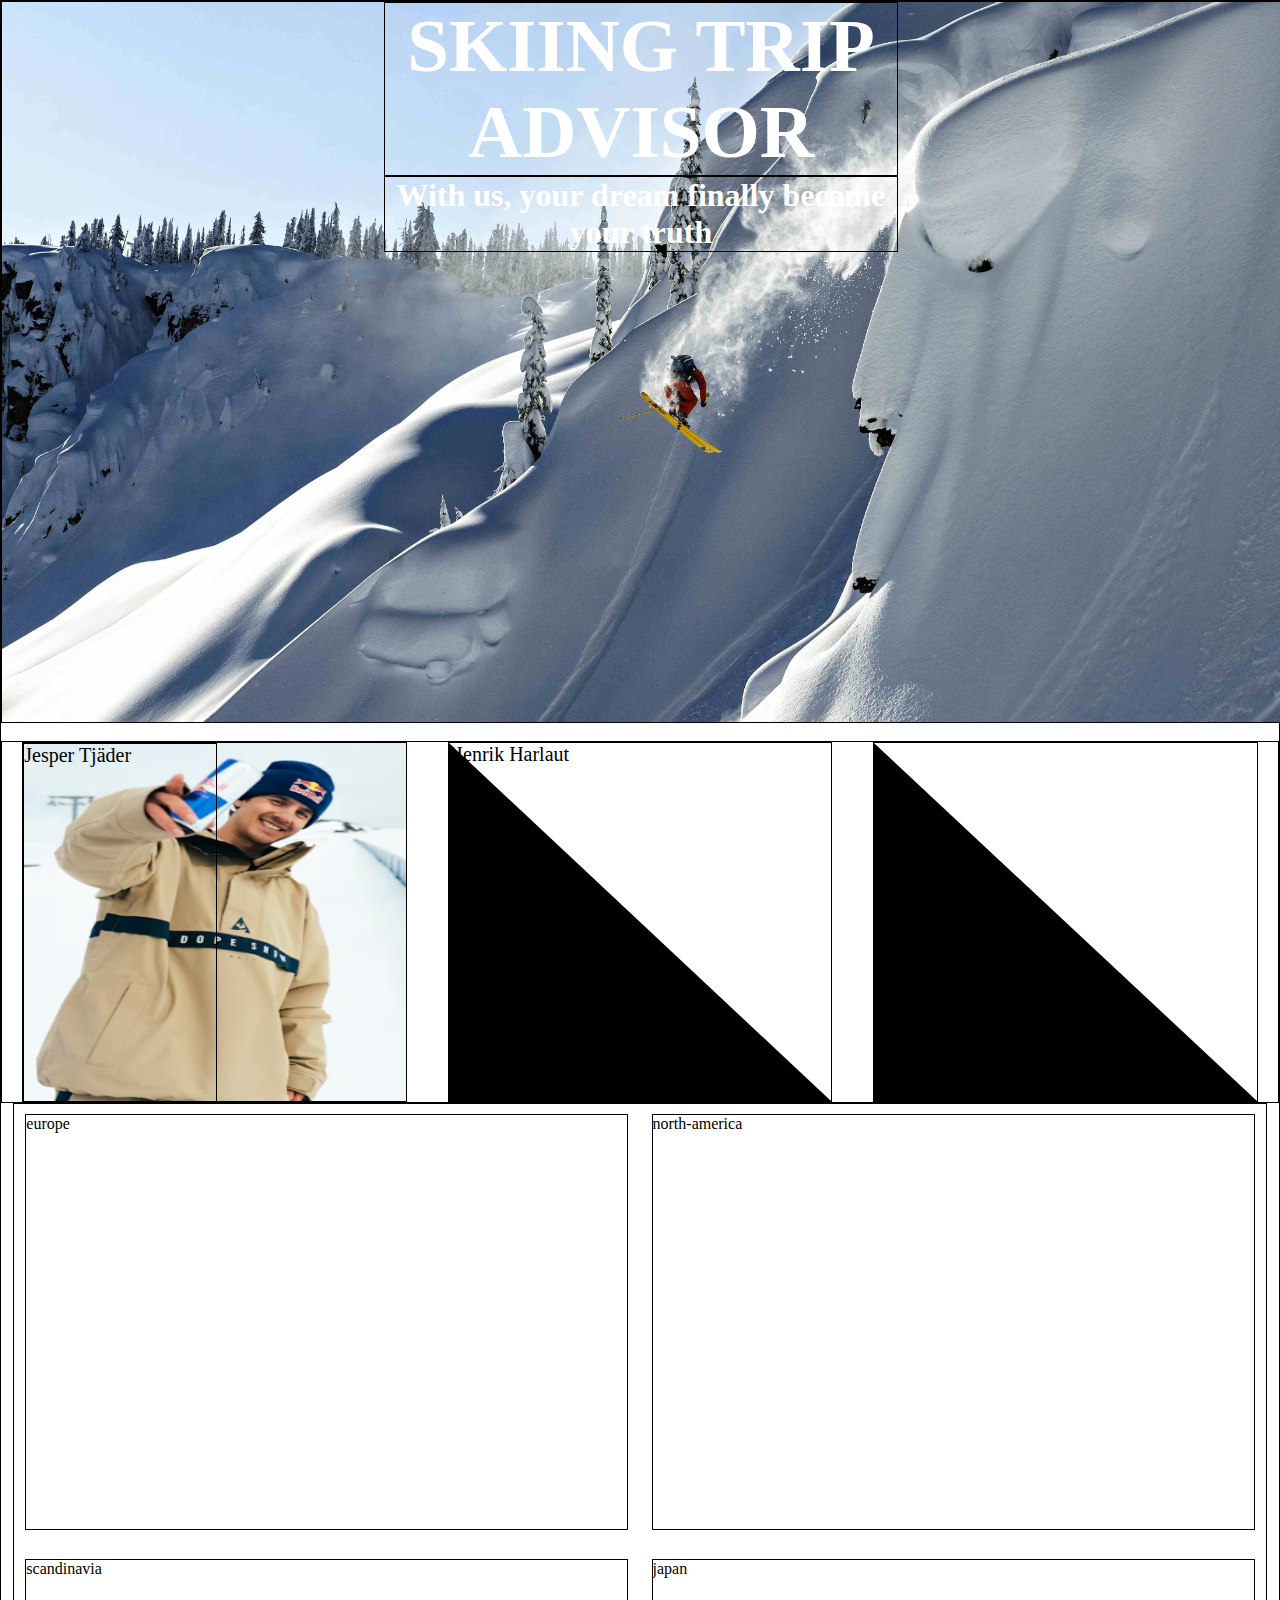
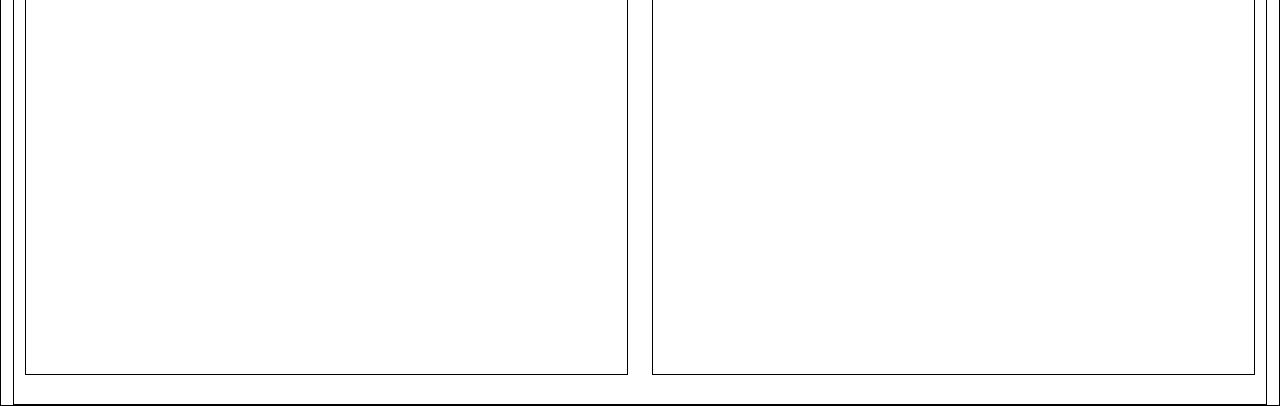
==== index.html @ 4271ffa1 "first commit" ====
<!DOCTYPE html>
<html lang="en">
  <head>
    <meta charset="UTF-8" />
    <meta http-equiv="X-UA-Compatible" content="IE=edge" />
    <meta name="viewport" content="width=device-width, initial-scale=1.0" />
    <link rel="stylesheet" href="style.css" />
    <title>trip advisor</title>
  </head>
  <body>
    <div class="body">
      <div class="title-box">
        <div class="title-text"><h1>SKIING TRIP ADVISOR</h1></div>
        <div class="title-text" id="title-motto">
          <h2>With us, your dream finally became your truth</h2>
        </div>
      </div>
      <div class="our-skiers">
        <div id="tjäder" class="skiers">
          <div class="skiers-text">Jesper Tjäder</div>
          <div class="skiers-pic"></div>
        </div>
        <div id="harlut" class="skiers">Henrik Harlaut</div>
        <div class="skiers"></div>
      </div>
      <div class="travel-main">
        <div id="europe" class="travel-dest">europe</div>
        <div id="north-america" class="travel-dest">north-america</div>
        <div id="scandinavia" class="travel-dest">scandinavia</div>
        <div id="japan" class="travel-dest">japan</div>
      </div>
    </div>
  </body>
  <script src="app.js"></script>
</html>
---- style.css ----
@import url("https://fonts.googleapis.com/css2?family=Amaranth:ital@1&family=Barlow:wght@100&display=swap");

@font-face {
  font-family: Vonique;
  src: url(Vonique\ 64\ Bold\ Italic.ttf);
}
* {
  margin: 0;
  padding: 0;
  scroll-behavior: smooth;
}

div {
  border: 1px solid black;
}

.title-box {
  margin-left: auto;
  margin-right: auto;
  margin-top: 0vh;
  width: 100%;
  height: 80vh;
  background-image: url(nedladdning.jpg);
  background-position: center;
  background-size: cover;
  background-repeat: no-repeat;
}

.title-text {
  display: flex;
  margin-right: auto;
  margin-left: auto;
  justify-content: center;
  width: 40vw;
}

#title-motto {
  margin-top: 0;
}

h1 {
  font-size: 75px;
  text-align: center;
  color: white;
}

h2 {
  font-size: 32px;
  text-align: center;
  color: white;
}

.our-skiers {
  display: flex;
  height: 40vh;
  margin-top: 2vh;
}

.skiers {
  transition: 300ms all;
  width: 30%;
  margin-left: auto;
  margin-right: auto;
  font-size: 20px;
  overflow: hidden;
  background: url("data:image/svg+xml;utf8,<svg xmlns='http://www.w3.org/2000/svg' version='1.1' preserveAspectRatio='none' viewBox='0 0 10 10'> <path d='M0 0 L0 10 L10 10 ' fill='black' /></svg>");
  background-repeat: no-repeat;
  background-position: center center;
  background-size: 100% 100%, auto;
}

.skiers-text {
  width: 50%;
  height: 100%;
}
.skiers-pic {
  width: 50%;
  height: 100%;
}

#tjäder {
  background-image: url(jepser\ .png);
}

.skiers:hover {
  transform: scale(1.05);
  border-radius: 5px;
}

.travel-main {
  display: flex;
  height: 100vh;
  width: 98%;
  margin-left: auto;
  margin-right: auto;
  flex-wrap: wrap;
}

.travel-dest {
  width: 48%;
  height: 46%;
  margin-left: auto;
  margin-right: auto;
}

#europe {
  margin-top: 10px;
}

#north-america {
  margin-top: 10px;
}
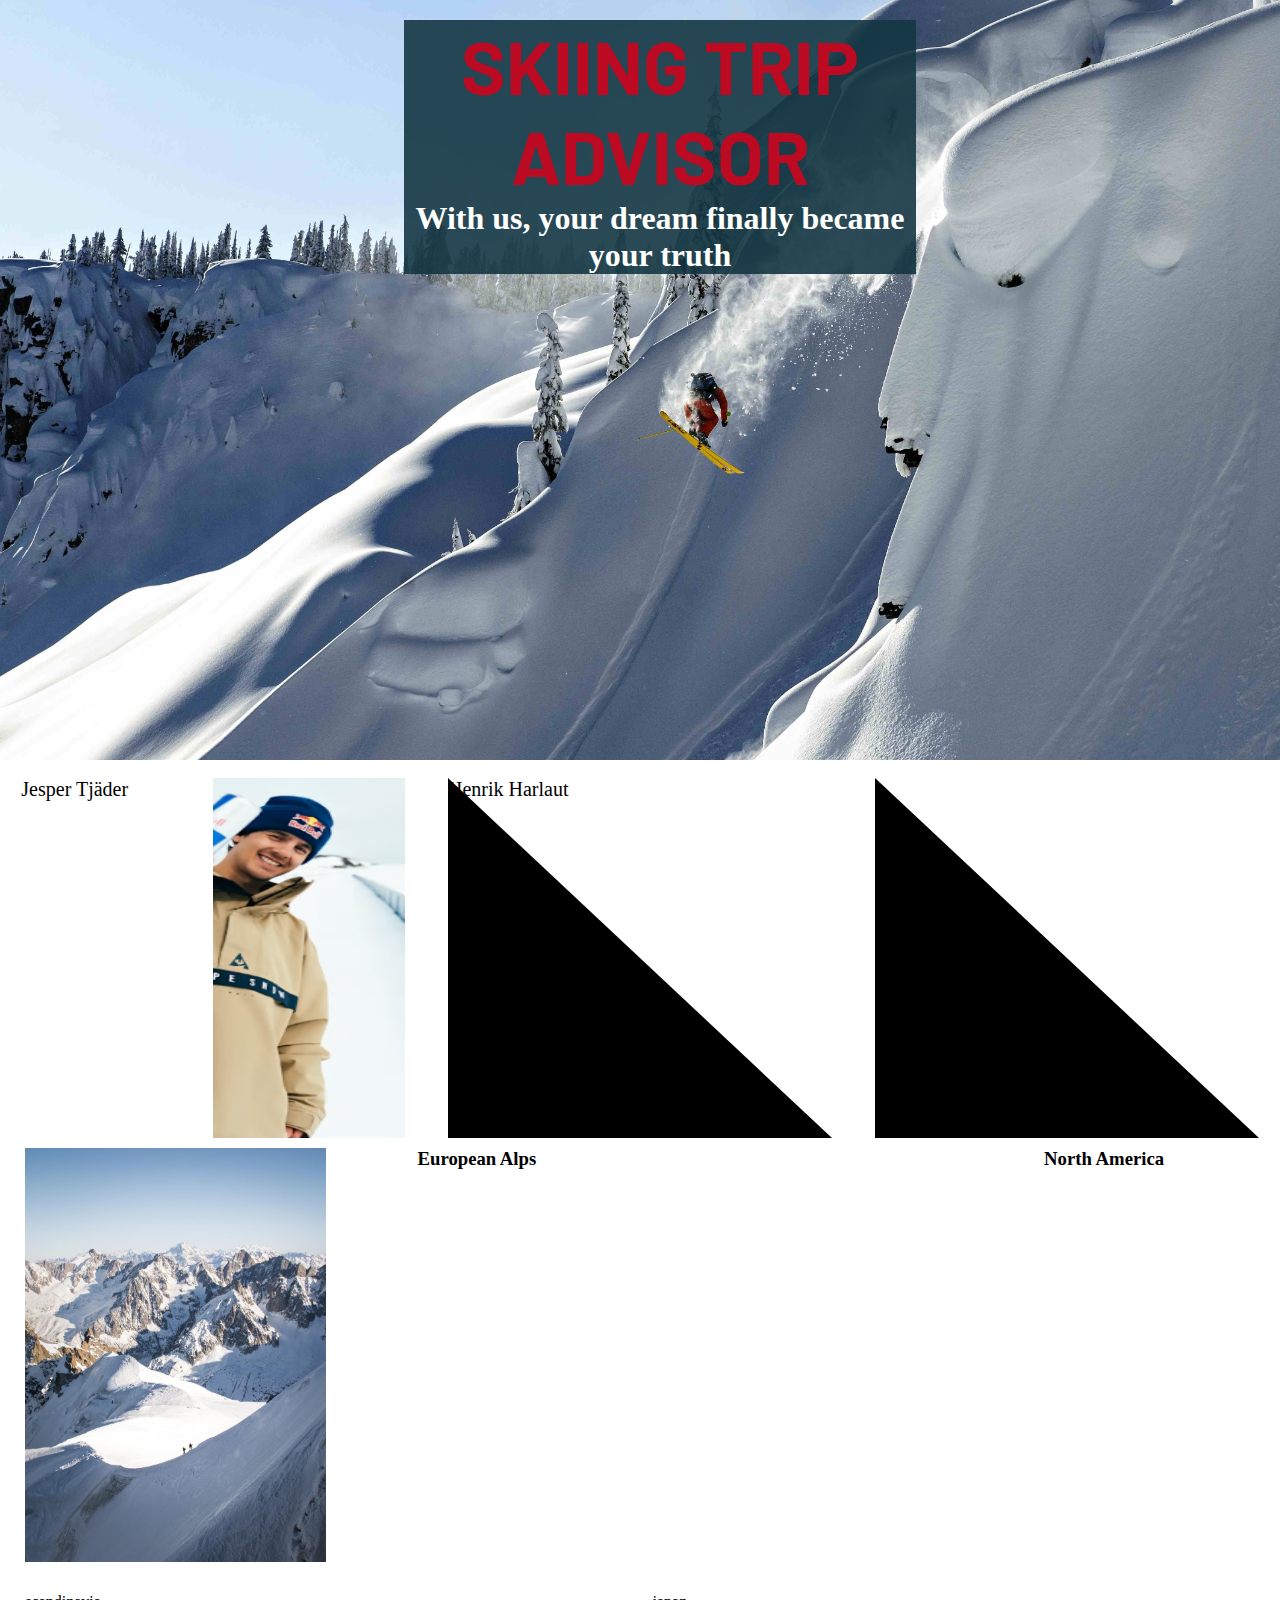
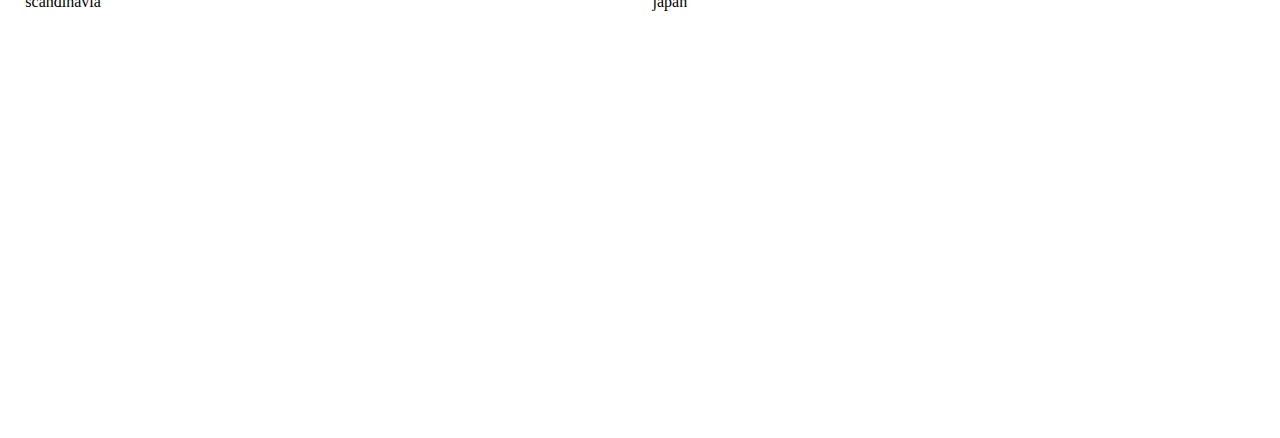
==== commit 135cc536: "msms" ====
--- a/index.html
+++ b/index.html
@@ -24,8 +24,18 @@
         <div class="skiers"></div>
       </div>
       <div class="travel-main">
-        <div id="europe" class="travel-dest">europe</div>
-        <div id="north-america" class="travel-dest">north-america</div>
+        <div id="europe" class="travel-dest">
+          <div id="europe-pic"></div>
+          <div id="europe-text">
+            <h3>European Alps</h3>
+          </div>
+        </div>
+        <div id="north-america" class="travel-dest">
+          <div id="north-america-text"></div>
+          <div id="north-america-pic">
+            <h3>North America</h3>
+          </div>
+        </div>
         <div id="scandinavia" class="travel-dest">scandinavia</div>
         <div id="japan" class="travel-dest">japan</div>
       </div>
--- a/style.css
+++ b/style.css
@@ -1,3 +1,5 @@
+@import url("https://fonts.googleapis.com/css2?family=Amaranth:ital@1&family=Barlow:wght@100&display=swap");
+
 @import url("https://fonts.googleapis.com/css2?family=Amaranth:ital@1&family=Barlow:wght@100&display=swap");
 
 @font-face {
@@ -9,9 +11,13 @@
   padding: 0;
   scroll-behavior: smooth;
 }
+/* 
+body {
+  background-color: #152238;
+} */
 
 div {
-  border: 1px solid black;
+  border: 1px;
 }
 
 .title-box {
@@ -24,6 +30,7 @@
   background-position: center;
   background-size: cover;
   background-repeat: no-repeat;
+  padding: 20px;
 }
 
 .title-text {
@@ -32,6 +39,7 @@
   margin-left: auto;
   justify-content: center;
   width: 40vw;
+  background-color: rgb(20, 54, 66, 0.9);
 }
 
 #title-motto {
@@ -41,13 +49,17 @@
 h1 {
   font-size: 75px;
   text-align: center;
-  color: white;
+  color: #bb0a21;
+  font-family: "Barlow", sans-serif;
 }
 
 h2 {
   font-size: 32px;
   text-align: center;
   color: white;
+}
+h3 {
+  text-align: center;
 }
 
 .our-skiers {
@@ -72,6 +84,7 @@
 .skiers-text {
   width: 50%;
   height: 100%;
+  background-color: white;
 }
 .skiers-pic {
   width: 50%;
@@ -94,6 +107,7 @@
   margin-left: auto;
   margin-right: auto;
   flex-wrap: wrap;
+  background-color: white;
 }
 
 .travel-dest {
@@ -101,12 +115,41 @@
   height: 46%;
   margin-left: auto;
   margin-right: auto;
+  display: flex;
+  transition: 300ms all;
 }
 
+.travel-dest:hover {
+  transform: scale(1.041);
+}
+
+/* EUROPE----------------- */
 #europe {
   margin-top: 10px;
+  display: flex;
 }
+
+#europe-pic {
+  width: 50%;
+  background-image: url(French\ Alps\ Ski\ Weekend\ Trip\ To\ Chamonix\,\ France\ –\ piscoandbier.jpg);
+  background-size: cover;
+  background-position: bot;
+}
+
+#europe-text {
+  width: 50%;
+}
+
+/* AMERICA------------------------------ */
 
 #north-america {
   margin-top: 10px;
+  display: flex;
 }
+#north-america-pic {
+  width: 50%;
+}
+
+#north-america-text {
+  width: 50%;
+}
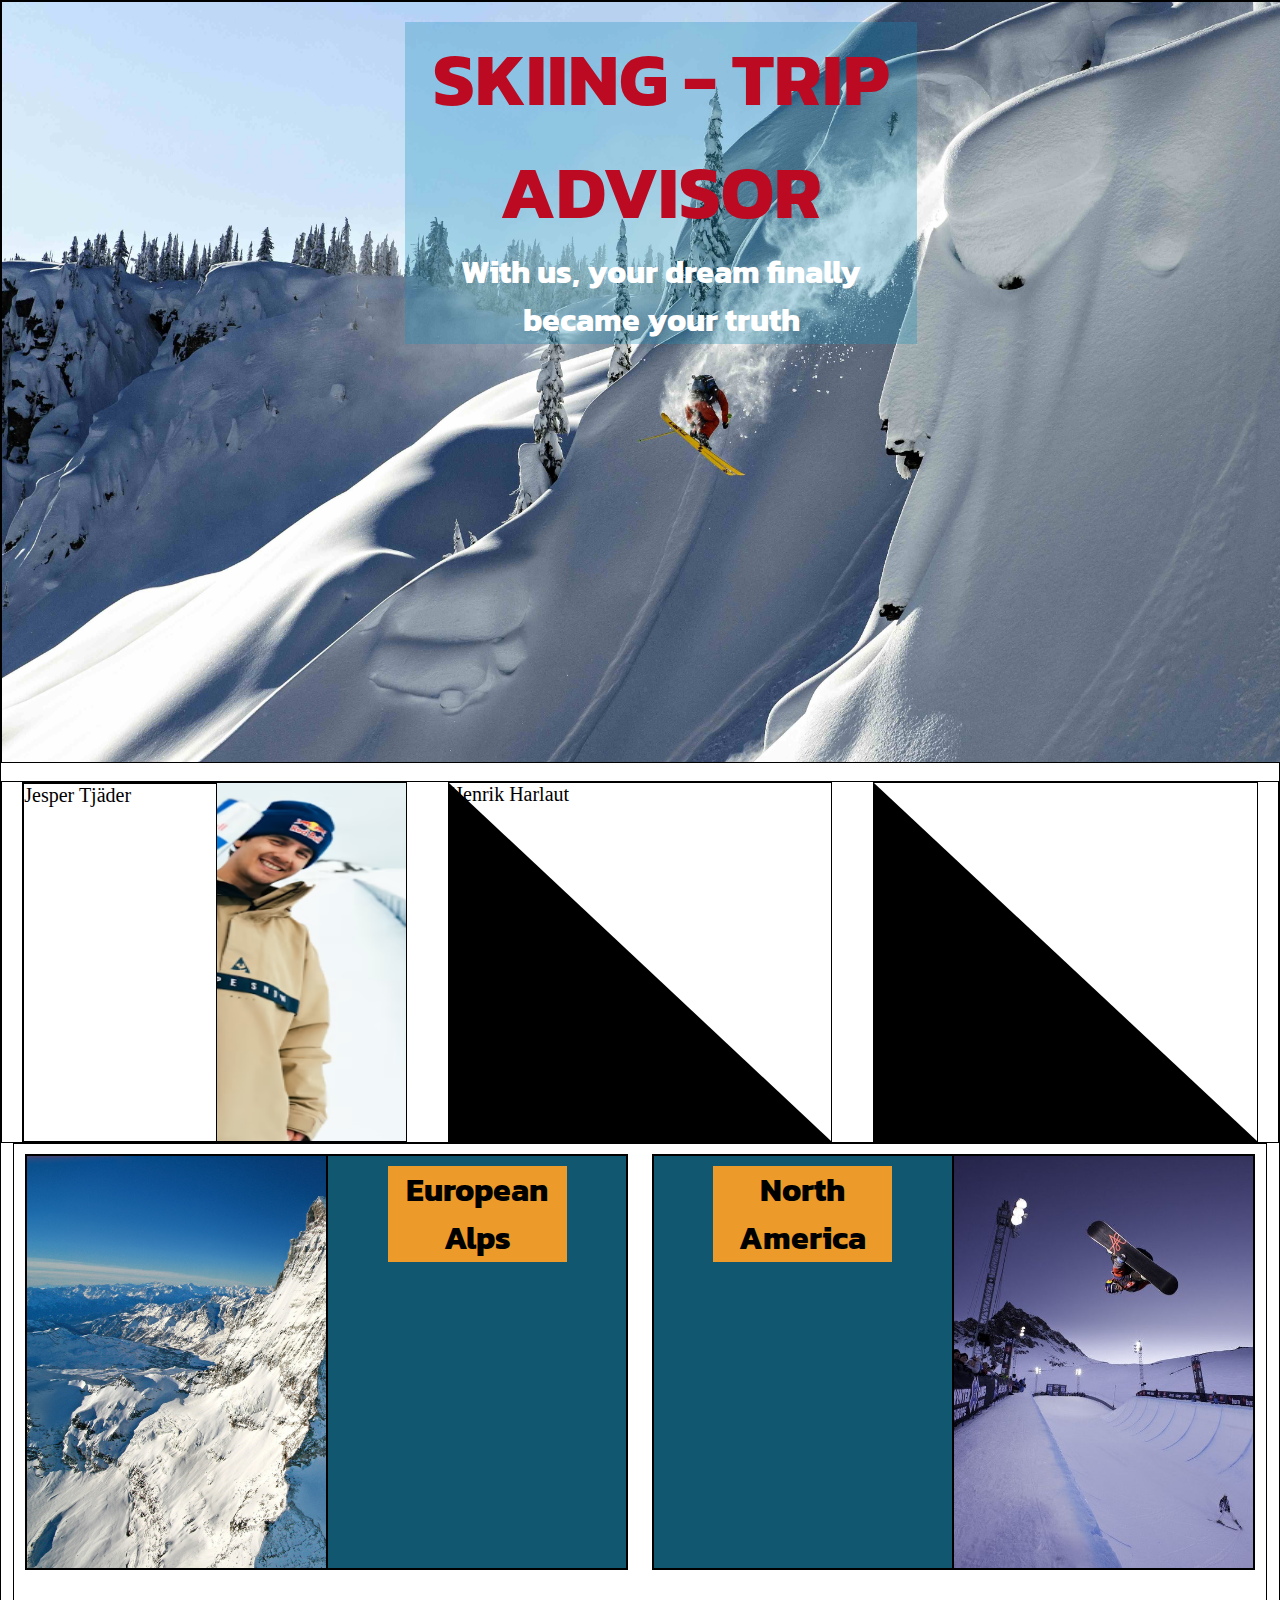
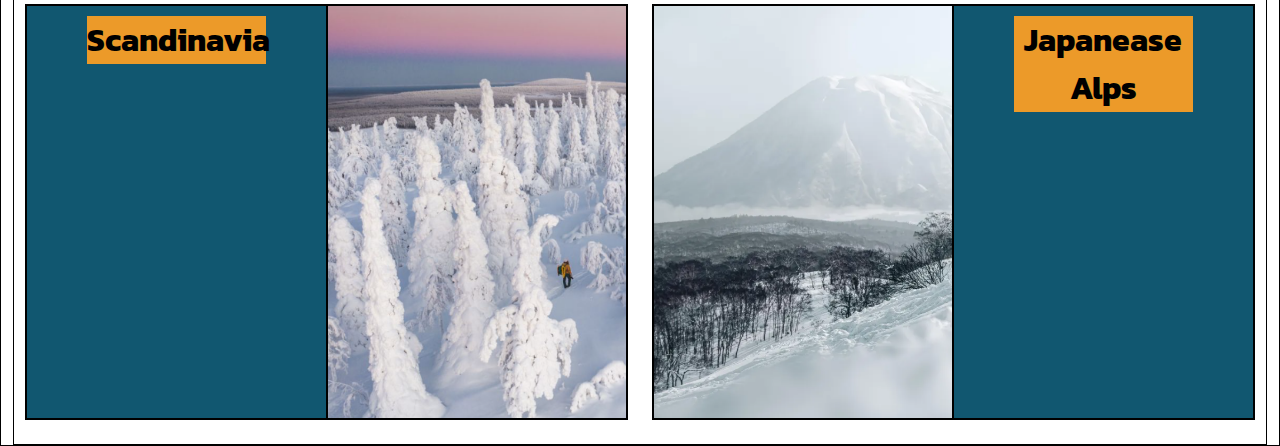
==== commit d8263d01: "Version 2" ====
--- a/index.html
+++ b/index.html
@@ -8,9 +8,26 @@
     <title>trip advisor</title>
   </head>
   <body>
+    <!----------------------------------->
+    
+     <div class="modal" id="modal">
+      <div class="modal-header"><div class="title">Example modal</div>
+    <button data-close-button class="close-button">&times;</button></div>
+    <div class="modal-body">Lorem, ipsum dolor sit amet consectetur adipisicing elit. Voluptate modi, porro officiis nobis itaque tenetur quas deleniti dolorum illum neque possimus quaerat expedita fugiat totam aspernatur debitis? Quam autem quos, corporis, voluptatem, cumque sunt at aspernatur quidem rem incidunt ex.
+    </div>
+     </div>
+
+     <div class="modal" id="pop-up-japan">
+      <div class="modal-header"><div class="title"><h1>Japanease Alps</h1></div>
+    <button data-close-button class="close-button">&times;</button></div>
+    <div class="modal-body">hejheeje
+    </div>
+     </div>
+<div id="overlay"></div>
+     <!-- ---------------------- -->
     <div class="body">
       <div class="title-box">
-        <div class="title-text"><h1>SKIING TRIP ADVISOR</h1></div>
+        <div class="title-text"><h1>SKIING  - TRIP ADVISOR</h1></div>
         <div class="title-text" id="title-motto">
           <h2>With us, your dream finally became your truth</h2>
         </div>
@@ -20,26 +37,44 @@
           <div class="skiers-text">Jesper Tjäder</div>
           <div class="skiers-pic"></div>
         </div>
-        <div id="harlut" class="skiers">Henrik Harlaut</div>
+        <div id="harlaut" class="skiers">Henrik Harlaut</div>
         <div class="skiers"></div>
       </div>
       <div class="travel-main">
-        <div id="europe" class="travel-dest">
+        <div id="europe" data-modal-target="#modal" class="travel-dest">
           <div id="europe-pic"></div>
           <div id="europe-text">
             <h3>European Alps</h3>
           </div>
         </div>
-        <div id="north-america" class="travel-dest">
-          <div id="north-america-text"></div>
+
+        <div id="north-america" data-modal-target="#modal" class="travel-dest">
+         
+          <div id="north-america-text">
+            <h3>North America</h3>
+          
+          </div>
           <div id="north-america-pic">
-            <h3>North America</h3>
+            
           </div>
         </div>
-        <div id="scandinavia" class="travel-dest">scandinavia</div>
-        <div id="japan" class="travel-dest">japan</div>
+        <div id="scandinavia" data-modal-target="#modal" class="travel-dest">
+          <div id="scandinavia-text">
+            <h3>Scandinavia</h3>
+          </div>
+          <div id="scandinavia-pic"></div>
+         
+        </div>
+        <div id="japan" data-modal-target="#pop-up-japan" class="travel-dest">
+          <div id="japan-pic"></div>
+          <div id="japan-text">
+            <h3>Japanease Alps</h3>
+          </div>
       </div>
     </div>
   </body>
   <script src="app.js"></script>
 </html>
+
+
+
--- a/style.css
+++ b/style.css
@@ -1,6 +1,4 @@
-@import url("https://fonts.googleapis.com/css2?family=Amaranth:ital@1&family=Barlow:wght@100&display=swap");
-
-@import url("https://fonts.googleapis.com/css2?family=Amaranth:ital@1&family=Barlow:wght@100&display=swap");
+@import url("https://fonts.googleapis.com/css2?family=Kanit:wght@100&display=swap");
 
 @font-face {
   font-family: Vonique;
@@ -11,13 +9,73 @@
   padding: 0;
   scroll-behavior: smooth;
 }
-/* 
-body {
-  background-color: #152238;
-} */
-
+
+/* ----------- */
+.modal {
+  position: fixed;
+  top: 50%;
+  left: 50%;
+  transform: translate(-50%, -50%) scale(0);
+  transition: 200ms ease-in-out;
+  border: 1px solid black;
+  border-radius: 10px;
+  z-index: 10;
+  background-color: white;
+  width: 60%;
+  max-width: 80%;
+  height: 70%;
+}
+
+.modal.active {
+  transform: translate(-50%, -50%) scale(1);
+}
+
+.modal-header {
+  padding: 10px 15px;
+  display: flex;
+  justify-content: space-between;
+  align-items: center;
+  border-bottom: 1px solid black;
+}
+
+.modal-header .title {
+  font-size: 1.25rem;
+  font-weight: bold;
+}
+
+.modal-header .close-button {
+  cursor: pointer;
+  border: none;
+  outline: none;
+  background: none;
+  font-size: 1.25rem;
+  font-weight: bold;
+}
+
+.modal-body {
+  padding: 10px 15px;
+}
+
+#overlay {
+  position: fixed;
+  opacity: 0;
+  transition: 200ms ease-in-out;
+  top: 0;
+  left: 0;
+  right: 0;
+  bottom: 0;
+  background-color: rgba(0, 0, 0, 0.5);
+  pointer-events: none;
+}
+
+#overlay.active {
+  opacity: 1;
+  pointer-events: all;
+}
+
+/* -------------- */
 div {
-  border: 1px;
+  border: 1px solid;
 }
 
 .title-box {
@@ -39,18 +97,20 @@
   margin-left: auto;
   justify-content: center;
   width: 40vw;
-  background-color: rgb(20, 54, 66, 0.9);
+  background-color: rgba(24, 141, 184, 0.3);
+  border: none;
 }
 
 #title-motto {
   margin-top: 0;
+  font-family: "Kanit", sans-serif;
 }
 
 h1 {
   font-size: 75px;
   text-align: center;
   color: #bb0a21;
-  font-family: "Barlow", sans-serif;
+  font-family: "Kanit", sans-serif;
 }
 
 h2 {
@@ -60,6 +120,13 @@
 }
 h3 {
   text-align: center;
+  font-family: "Kanit", sans-serif;
+  font-size: 200%;
+  background-color: #ec9a29;
+  width: 60%;
+  margin-left: auto;
+  margin-right: auto;
+  margin-top: 10px;
 }
 
 .our-skiers {
@@ -117,6 +184,7 @@
   margin-right: auto;
   display: flex;
   transition: 300ms all;
+  background-color: rgb(17, 87, 112);
 }
 
 .travel-dest:hover {
@@ -131,7 +199,7 @@
 
 #europe-pic {
   width: 50%;
-  background-image: url(French\ Alps\ Ski\ Weekend\ Trip\ To\ Chamonix\,\ France\ –\ piscoandbier.jpg);
+  background-image: url(matterhorn-3019429.jpg);
   background-size: cover;
   background-position: bot;
 }
@@ -148,8 +216,42 @@
 }
 #north-america-pic {
   width: 50%;
+  background-image: url(How\ To\ Take\ Photographs\ That\ Will\ Make\ You\ \ “Shutter”.jpg);
+  background-size: cover;
 }
 
 #north-america-text {
   width: 50%;
 }
+
+/* JAPAN------------- */
+
+#japan {
+  margin-top: 10px;
+  display: flex;
+}
+#japan-pic {
+  width: 50%;
+  background-image: url(japaaan.png);
+  background-size: cover;
+}
+
+#japan-text {
+  width: 50%;
+}
+
+/* scandinavia  */
+
+#scandinavia {
+  margin-top: 10px;
+  display: flex;
+}
+#scandinavia-pic {
+  width: 50%;
+  background-image: url(finlad.png);
+  background-size: cover;
+}
+
+#scandinavia-text {
+  width: 50%;
+}
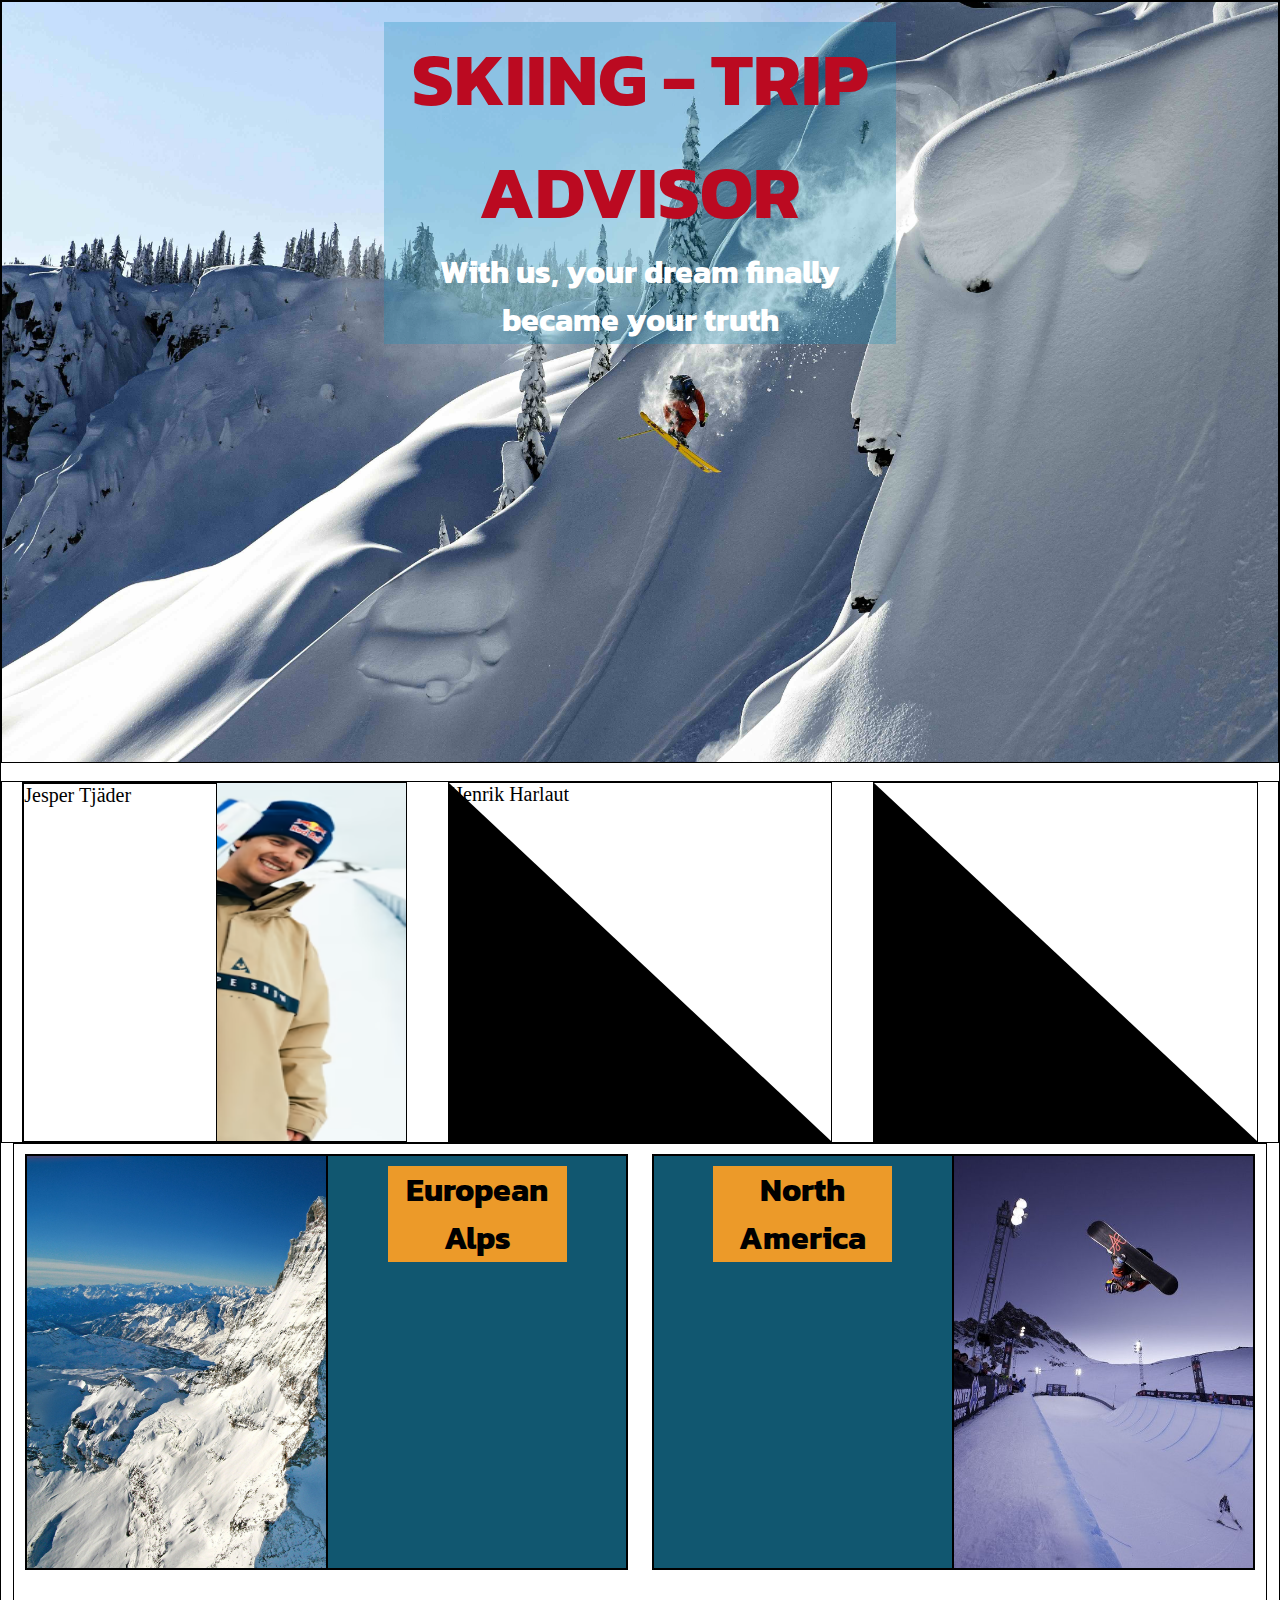
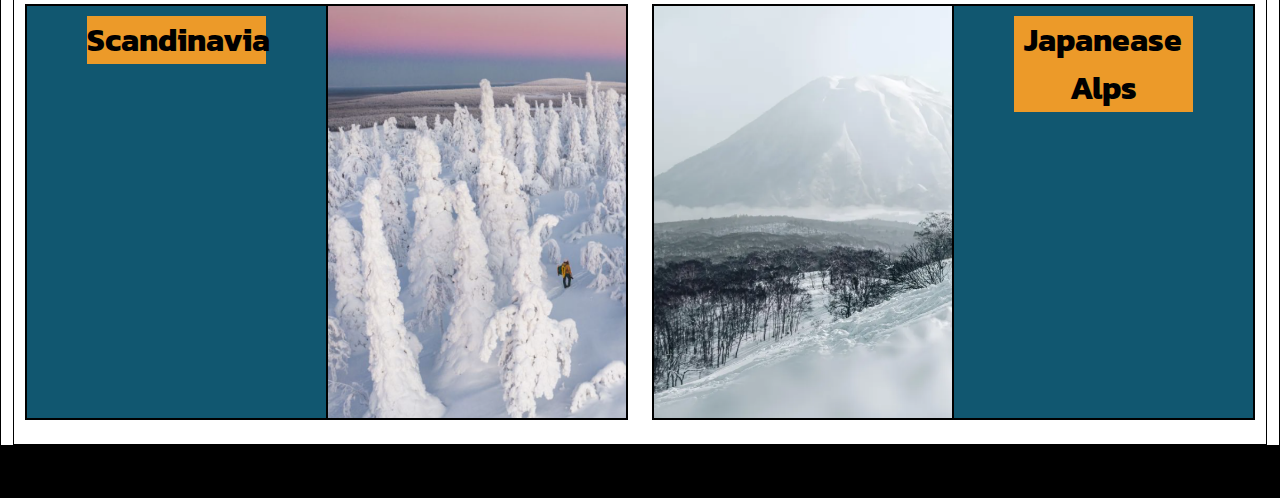
==== commit ac6d01c2: "jejej" ====
--- a/index.html
+++ b/index.html
@@ -9,13 +9,17 @@
   </head>
   <body>
     <!----------------------------------->
+
+    <!-- EUROPEAN POPUP -->
     
-     <div class="modal" id="modal">
-      <div class="modal-header"><div class="title">Example modal</div>
+     <div class="modal" id="pop-up-europe">
+      <div class="modal-header"><div class="title"><h1>European Alps</h1></div>
     <button data-close-button class="close-button">&times;</button></div>
     <div class="modal-body">Lorem, ipsum dolor sit amet consectetur adipisicing elit. Voluptate modi, porro officiis nobis itaque tenetur quas deleniti dolorum illum neque possimus quaerat expedita fugiat totam aspernatur debitis? Quam autem quos, corporis, voluptatem, cumque sunt at aspernatur quidem rem incidunt ex.
     </div>
      </div>
+
+     <!-- JAPANEASE POPUP -->
 
      <div class="modal" id="pop-up-japan">
       <div class="modal-header"><div class="title"><h1>Japanease Alps</h1></div>
@@ -23,6 +27,25 @@
     <div class="modal-body">hejheeje
     </div>
      </div>
+
+     <!-- NORTH AMERICA  POPUP -->
+
+     <div class="modal" id="pop-up-north-america">
+      <div class="modal-header"><div class="title"><h1>North America</h1></div>
+    <button data-close-button class="close-button">&times;</button></div>
+    <div class="modal-body">hejheeje
+    </div>
+     </div>
+
+     <!-- SCANDINAVIA POPUP -->
+
+     <div class="modal" id="pop-up-scandinavia">
+      <div class="modal-header"><div class="title"><h1>Scandinavia</h1></div>
+    <button data-close-button class="close-button">&times;</button></div>
+    <div class="modal-body">hejheeje
+    </div>
+     </div>
+     <!-- --------- -->
 <div id="overlay"></div>
      <!-- ---------------------- -->
     <div class="body">
@@ -41,14 +64,14 @@
         <div class="skiers"></div>
       </div>
       <div class="travel-main">
-        <div id="europe" data-modal-target="#modal" class="travel-dest">
+        <div id="europe" data-modal-target="#pop-up-europe" class="travel-dest">
           <div id="europe-pic"></div>
           <div id="europe-text">
             <h3>European Alps</h3>
           </div>
         </div>
 
-        <div id="north-america" data-modal-target="#modal" class="travel-dest">
+        <div id="north-america" data-modal-target="#pop-up-north-america" class="travel-dest">
          
           <div id="north-america-text">
             <h3>North America</h3>
@@ -58,7 +81,7 @@
             
           </div>
         </div>
-        <div id="scandinavia" data-modal-target="#modal" class="travel-dest">
+        <div id="scandinavia" data-modal-target="#pop-up-scandinavia" class="travel-dest">
           <div id="scandinavia-text">
             <h3>Scandinavia</h3>
           </div>
@@ -71,7 +94,9 @@
             <h3>Japanease Alps</h3>
           </div>
       </div>
+      
     </div>
+    <footer class="footer">hej</footer>
   </body>
   <script src="app.js"></script>
 </html>
--- a/style.css
+++ b/style.css
@@ -82,7 +82,6 @@
   margin-left: auto;
   margin-right: auto;
   margin-top: 0vh;
-  width: 100%;
   height: 80vh;
   background-image: url(nedladdning.jpg);
   background-position: center;
@@ -255,3 +254,11 @@
 #scandinavia-text {
   width: 50%;
 }
+
+/* ----------- */
+
+footer {
+  border: 1px solid;
+  background-color: black;
+  height: 50px;
+}
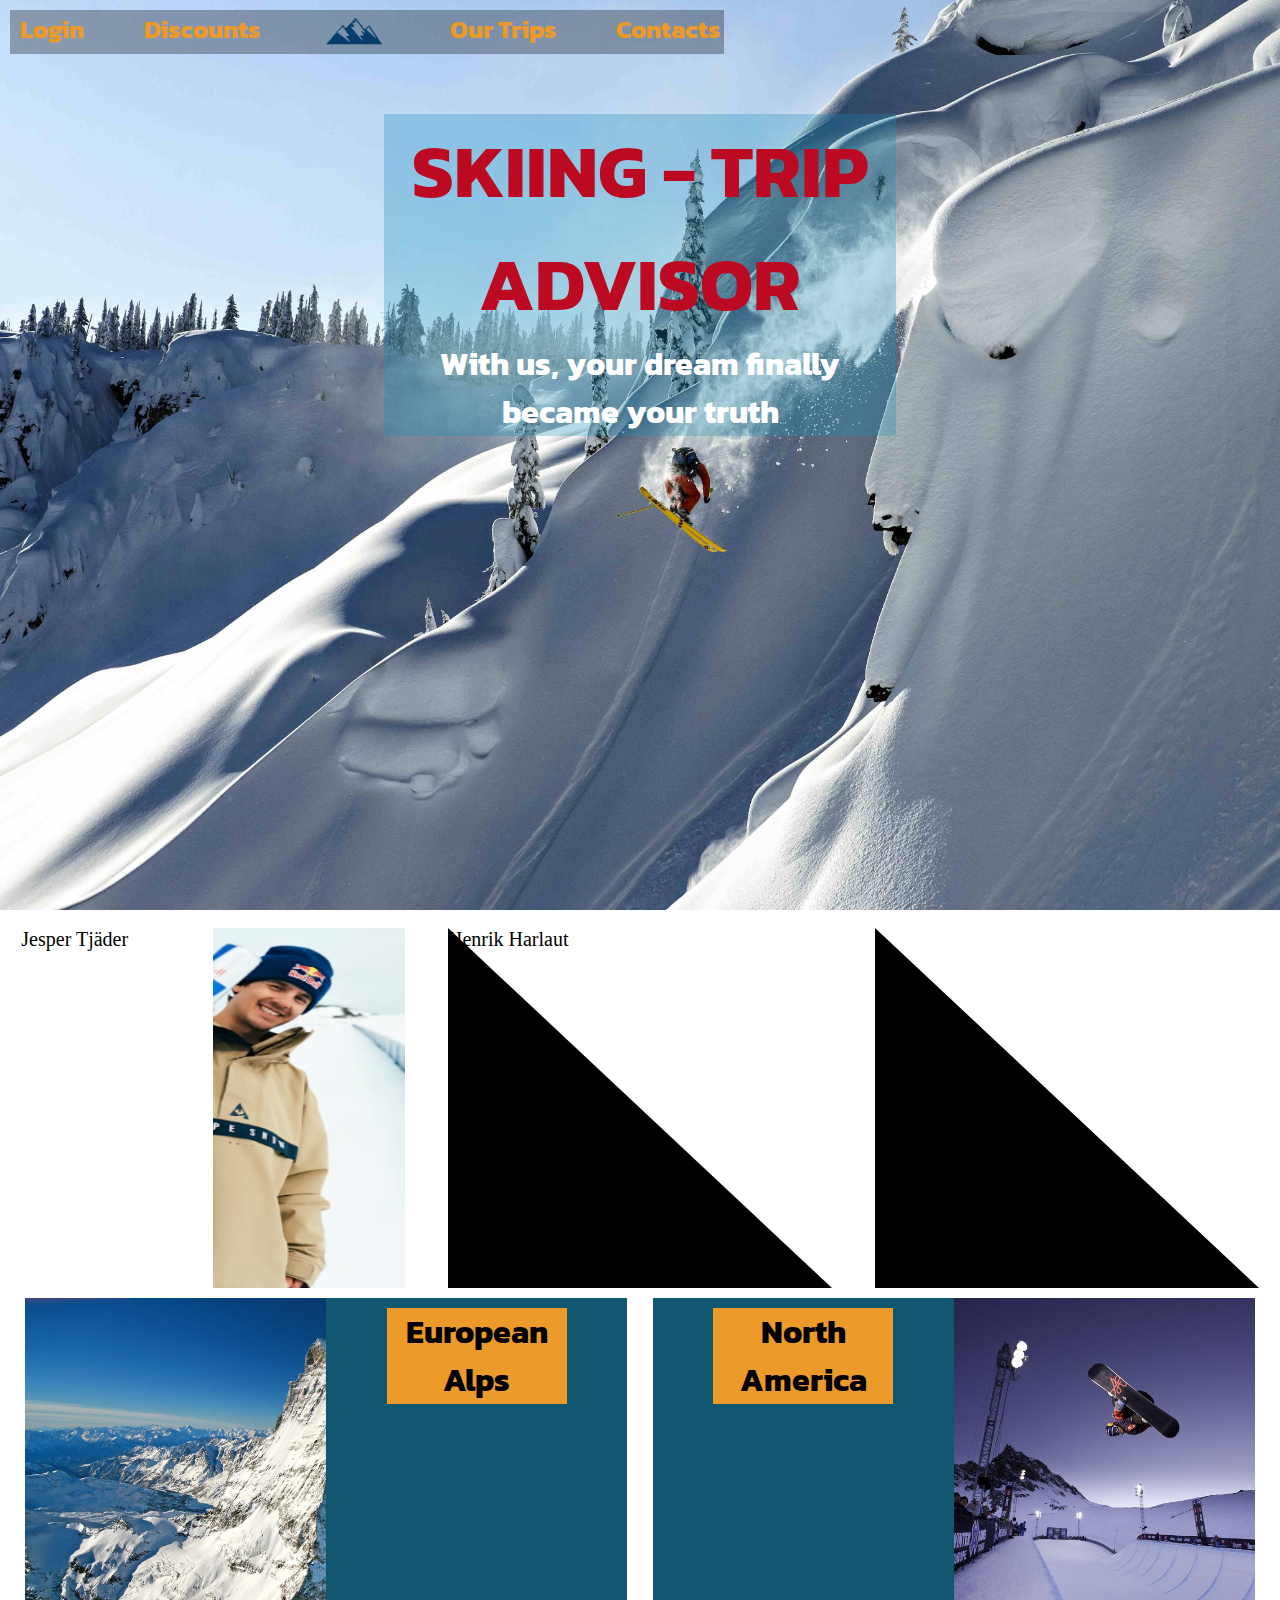
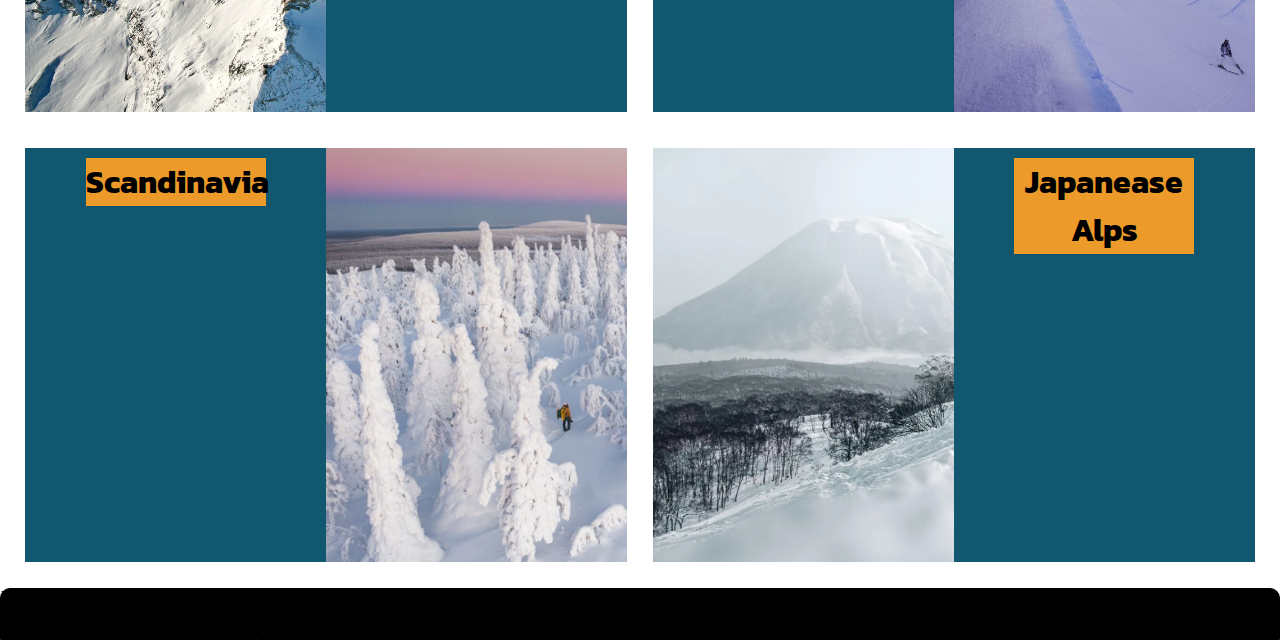
==== commit 17a59bf4: "v.3" ====
--- a/index.html
+++ b/index.html
@@ -46,10 +46,19 @@
     </div>
      </div>
      <!-- --------- -->
+
+     <!-- LOGIN POPUp -->
+     <div class="modal" id="pop-up-login">
+      <div class="modal-header"><div class="title"><h1>North America</h1></div>
+    <button data-close-button class="close-button">&times;</button></div> 
+    <div class="modal-body">hejheeje
+    </div>
+     </div>
 <div id="overlay"></div>
      <!-- ---------------------- -->
     <div class="body">
       <div class="title-box">
+        <nav><a id="#login" data-modal-target="#pop-up-login"><h4>Login</h4></a><a href=""><h4>Discounts</h4></a><img id="nav-img" src="mountain_1-removebg-preview.png" alt=""><a href=""><h4>Our Trips</h4></a><a href=""><h4>Contacts</h4></a></nav>
         <div class="title-text"><h1>SKIING  - TRIP ADVISOR</h1></div>
         <div class="title-text" id="title-motto">
           <h2>With us, your dream finally became your truth</h2>
--- a/style.css
+++ b/style.css
@@ -8,6 +8,43 @@
   margin: 0;
   padding: 0;
   scroll-behavior: smooth;
+}
+
+@keyframes hake {
+  0% {
+    transform: scale(1.2);
+    transform: translate(1px, 1px) rotate(0deg);
+  }
+  10% {
+    transform: translate(-1px, -2px) rotate(-1deg);
+  }
+  20% {
+    transform: translate(-3px, 0px) rotate(1deg);
+  }
+  30% {
+    transform: translate(3px, 2px) rotate(0deg);
+  }
+  40% {
+    transform: translate(1px, -1px) rotate(1deg);
+  }
+  50% {
+    transform: translate(-1px, 2px) rotate(-1deg);
+  }
+  60% {
+    transform: translate(-3px, 1px) rotate(0deg);
+  }
+  70% {
+    transform: translate(3px, 1px) rotate(-1deg);
+  }
+  80% {
+    transform: translate(-1px, -1px) rotate(1deg);
+  }
+  90% {
+    transform: translate(1px, 2px) rotate(0deg);
+  }
+  100% {
+    transform: translate(1px, -2px) rotate(-1deg);
+  }
 }
 
 /* ----------- */
@@ -75,29 +112,71 @@
 
 /* -------------- */
 div {
-  border: 1px solid;
-}
+  border: 1px;
+}
+
+a {
+  text-decoration: none;
+}
+
+a:visited {
+  color: black;
+}
+
+/* FOR NAVBAR */
+
+nav {
+  width: 55vw;
+  border: 1px;
+  margin-left: 10px;
+  padding: auto;
+  display: flex;
+  gap: 60px;
+  position: none;
+  top: 0;
+  background-color: rgba(0, 0, 0, 0.3);
+  padding-left: 10px;
+}
+
+h4 {
+  font-size: 25px;
+  font-family: "Kanit", sans-serif;
+  color: #ec9a29;
+}
+
+#nav-img {
+  width: 70px;
+  transition: all 300ms;
+}
+
+#nav-img:hover {
+  transform: scale(1.2);
+  animation: hake 3s;
+  animation-iteration-count: infinite;
+}
+
+/* ------- */
 
 .title-box {
   margin-left: auto;
   margin-right: auto;
   margin-top: 0vh;
-  height: 80vh;
+  height: 100vh;
   background-image: url(nedladdning.jpg);
-  background-position: center;
+  background-position: top;
   background-size: cover;
   background-repeat: no-repeat;
-  padding: 20px;
+  padding-top: 10px;
 }
 
 .title-text {
+  margin-top: 60px;
   display: flex;
   margin-right: auto;
   margin-left: auto;
   justify-content: center;
   width: 40vw;
   background-color: rgba(24, 141, 184, 0.3);
-  border: none;
 }
 
 #title-motto {
@@ -164,6 +243,7 @@
 .skiers:hover {
   transform: scale(1.05);
   border-radius: 5px;
+  cursor: pointer;
 }
 
 .travel-main {
@@ -188,6 +268,7 @@
 
 .travel-dest:hover {
   transform: scale(1.041);
+  cursor: pointer;
 }
 
 /* EUROPE----------------- */
@@ -261,4 +342,8 @@
   border: 1px solid;
   background-color: black;
   height: 50px;
-}
+  border-top-right-radius: 10px;
+  border-top-left-radius: 10px;
+  display: flex;
+  position: sticky;
+}
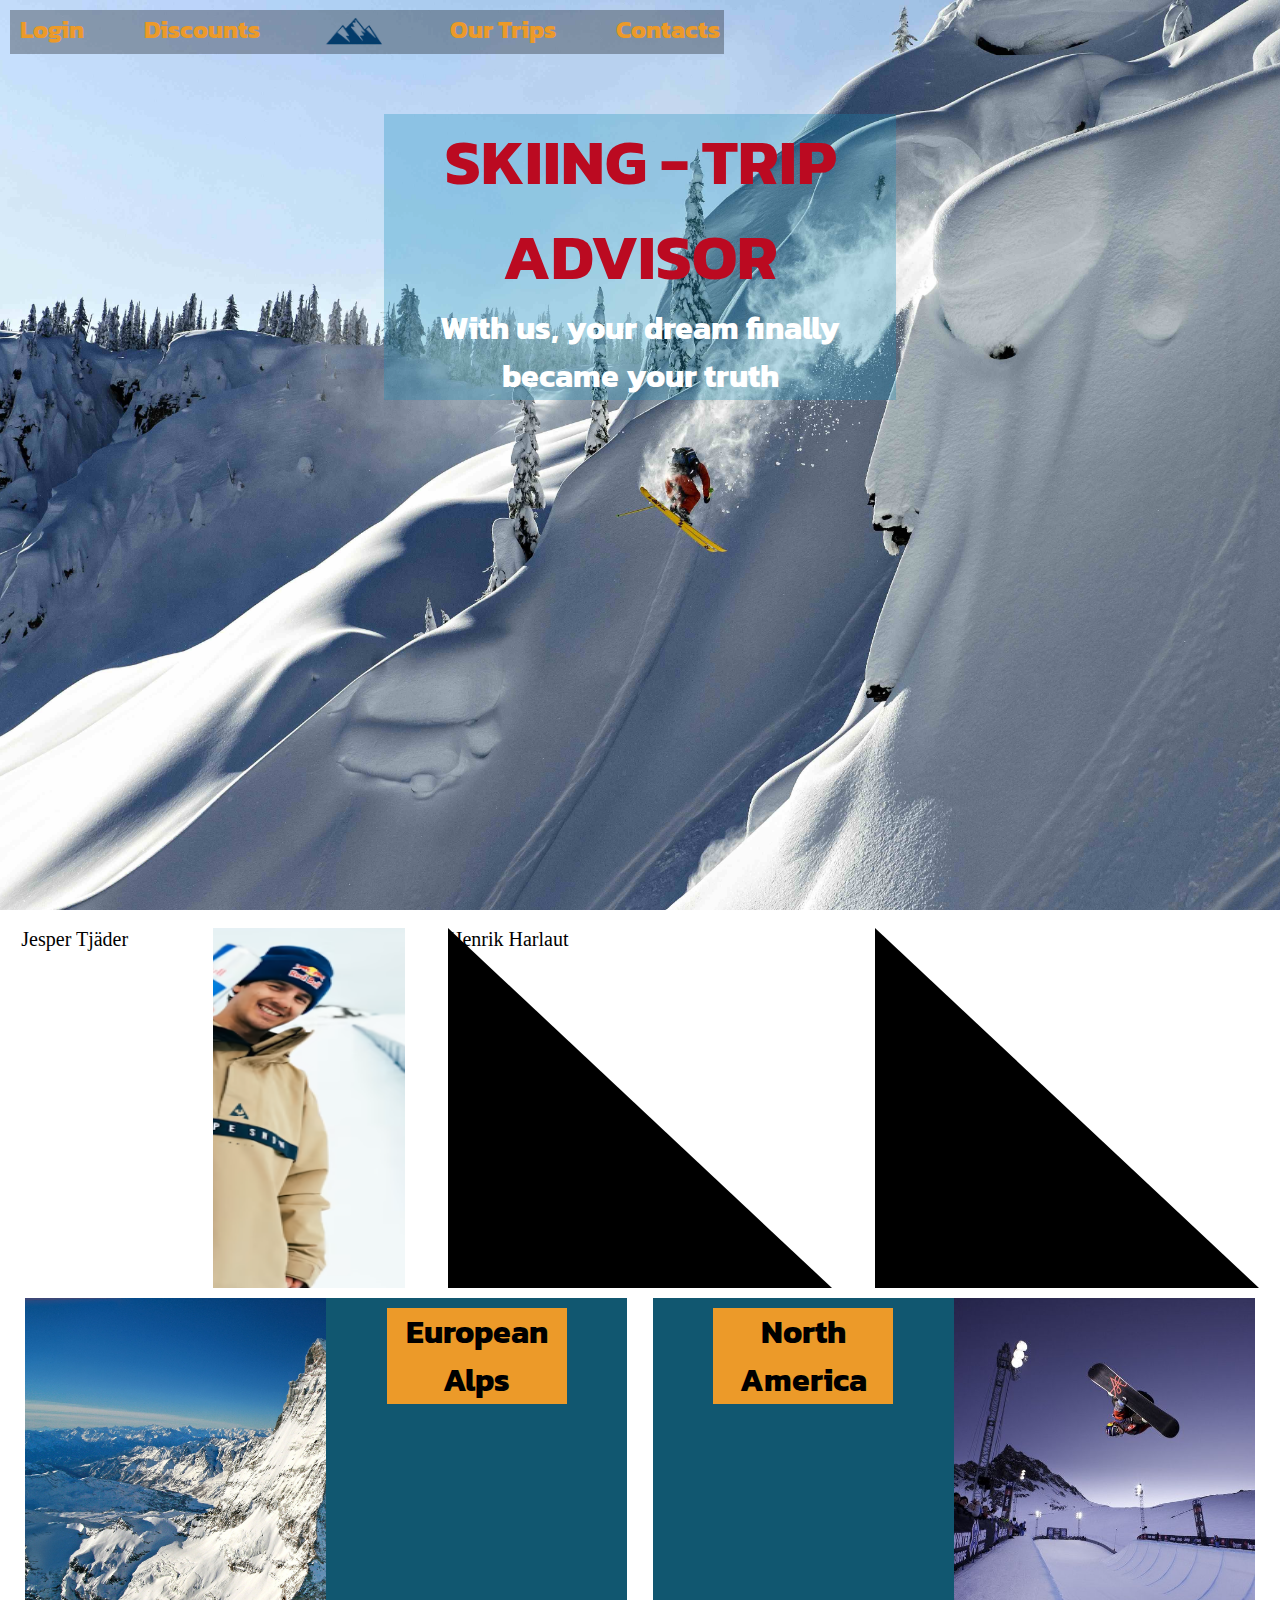
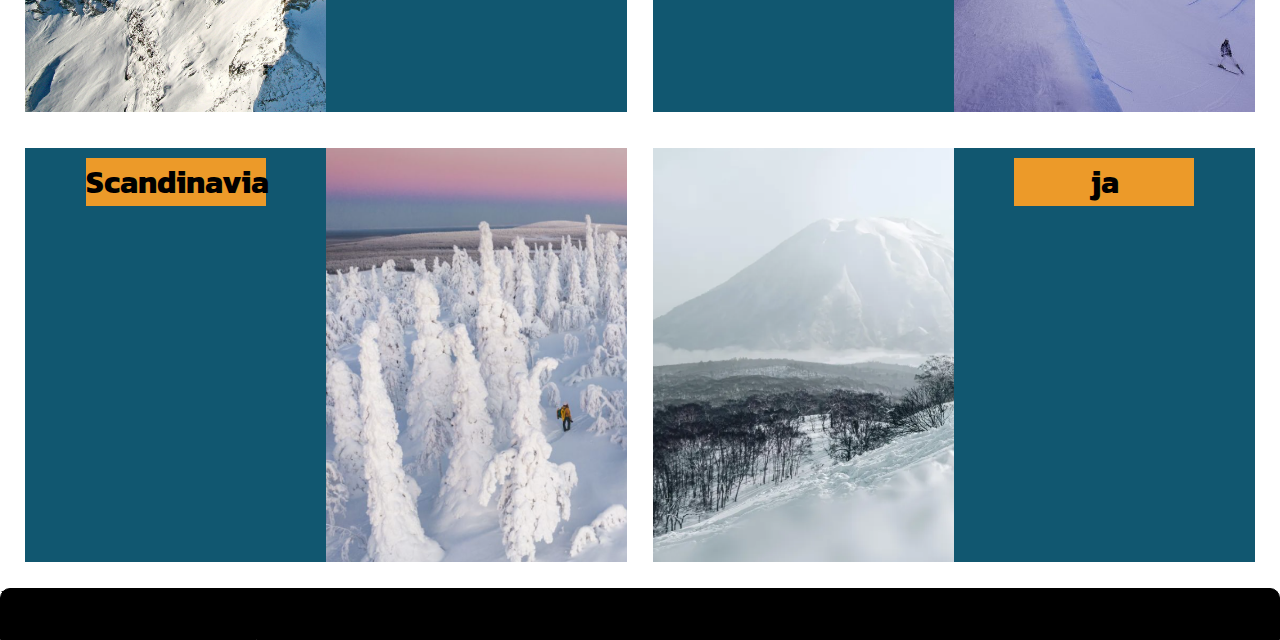
==== commit a973a1c9: "nn" ====
--- a/index.html
+++ b/index.html
@@ -49,16 +49,44 @@
 
      <!-- LOGIN POPUp -->
      <div class="modal" id="pop-up-login">
-      <div class="modal-header"><div class="title"><h1>North America</h1></div>
+      <div class="modal-header"><div class="title"><h1>LOGIN</h1></div>
     <button data-close-button class="close-button">&times;</button></div> 
-    <div class="modal-body">hejheeje
+    <div class="modal-body">LOGGA IN
     </div>
      </div>
 <div id="overlay"></div>
      <!-- ---------------------- -->
     <div class="body">
       <div class="title-box">
-        <nav><a id="#login" data-modal-target="#pop-up-login"><h4>Login</h4></a><a href=""><h4>Discounts</h4></a><img id="nav-img" src="mountain_1-removebg-preview.png" alt=""><a href=""><h4>Our Trips</h4></a><a href=""><h4>Contacts</h4></a></nav>
+
+        <!-- Nav FULL SCREEN -->
+        <nav>
+          <a id="#login" data-modal-target="#pop-up-login"><h4>Login</h4>
+          </a><a href=""><h4>Discounts</h4></a>
+          <img id="nav-img" src="mountain_1-removebg-preview.png" alt="">
+          <a href=""><h4>Our Trips</h4></a>
+          <a href=""><h4>Contacts</h4></a>
+        </nav>
+        <!-- HAM MENU -->
+<div class="menu-icon">
+  <span></span>
+  <span></span>
+  <span></span>
+</div>
+
+<!-- SMALL SCREEN NAV -->
+
+<nav class="nav-menu">
+  <ul>
+    <li><a id="#login" data-modal-target="#pop-up-login" href="#"><h5>Login</h5></a></li>
+    <li><a href="#"><h5>Discounts</h5></a></li>
+    <li><a href="#"><h5>Our Trips</h5></a></li>
+    <li><a href="#"><h5>Contacts</h5></a></li>
+  </ul>
+</nav>
+
+<!--  -->
+
         <div class="title-text"><h1>SKIING  - TRIP ADVISOR</h1></div>
         <div class="title-text" id="title-motto">
           <h2>With us, your dream finally became your truth</h2>
@@ -100,7 +128,7 @@
         <div id="japan" data-modal-target="#pop-up-japan" class="travel-dest">
           <div id="japan-pic"></div>
           <div id="japan-text">
-            <h3>Japanease Alps</h3>
+            <h3>ja</h3>
           </div>
       </div>
       
--- a/style.css
+++ b/style.css
@@ -117,16 +117,23 @@
 
 a {
   text-decoration: none;
+  transition: all 200ms;
 }
 
 a:visited {
   color: black;
 }
 
+a:hover {
+  cursor: pointer;
+  transform: scale(1.2);
+}
+
 /* FOR NAVBAR */
 
 nav {
   width: 55vw;
+  margin: auto;
   border: 1px;
   margin-left: 10px;
   padding: auto;
@@ -136,6 +143,7 @@
   top: 0;
   background-color: rgba(0, 0, 0, 0.3);
   padding-left: 10px;
+  flex-wrap: wrap;
 }
 
 h4 {
@@ -153,6 +161,92 @@
   transform: scale(1.2);
   animation: hake 3s;
   animation-iteration-count: infinite;
+}
+
+/* Hide the navigation menu by default */
+
+.nav-menu {
+  display: none;
+}
+
+@media screen and (max-width: 900px) {
+  * {
+    margin: 0;
+    padding: 0;
+  }
+
+  nav {
+    display: none;
+  }
+  /* Show the navigation menu when the "active" class is added */
+  .nav-menu.active {
+    display: flex;
+    flex-direction: block;
+    position: sticky;
+    top: 60px;
+    bottom: 0;
+    left: 0;
+    right: 0;
+    background-color: rgba(17, 87, 112, 0.9);
+    z-index: 999;
+    overflow-y: scroll;
+    width: 97vw;
+    margin-left: 0;
+    height: 100vh;
+  }
+
+  .menu-icon.active {
+    width: 100vw;
+    margin-top: 0;
+  }
+
+  ul {
+    width: 100vw;
+  }
+
+  li {
+    list-style: none;
+    text-align: center;
+  }
+
+  h5 {
+    font-size: 4rem;
+    color: white;
+    margin-top: 4vw;
+    font-family: "Kanit";
+  }
+  /* Style the hamburger menu icon */
+  .menu-icon {
+    display: inline-block;
+    cursor: pointer;
+    position: relative;
+    user-select: none;
+  }
+
+  /* Style the three lines of the hamburger menu icon */
+  .menu-icon span {
+    display: block;
+    width: 33px;
+    height: 4px;
+    margin-bottom: 5px;
+    position: relative;
+    background-color: #fff;
+    border-radius: 3px;
+    z-index: 1;
+  }
+
+  /* Animate the hamburger menu icon when the "active" class is added */
+  .menu-icon.active span:nth-child(2) {
+    opacity: 0;
+  }
+
+  .menu-icon.active span:nth-child(1) {
+    transform: rotate(45deg) translate(5px, 5px);
+  }
+
+  .menu-icon.active span:nth-child(3) {
+    transform: rotate(-45deg) translate(5px, -5px);
+  }
 }
 
 /* ------- */
@@ -185,7 +279,7 @@
 }
 
 h1 {
-  font-size: 75px;
+  font-size: 4em;
   text-align: center;
   color: #bb0a21;
   font-family: "Kanit", sans-serif;
@@ -336,6 +430,9 @@
   width: 50%;
 }
 
+#pop-up-login {
+  z-index: 1000;
+}
 /* ----------- */
 
 footer {
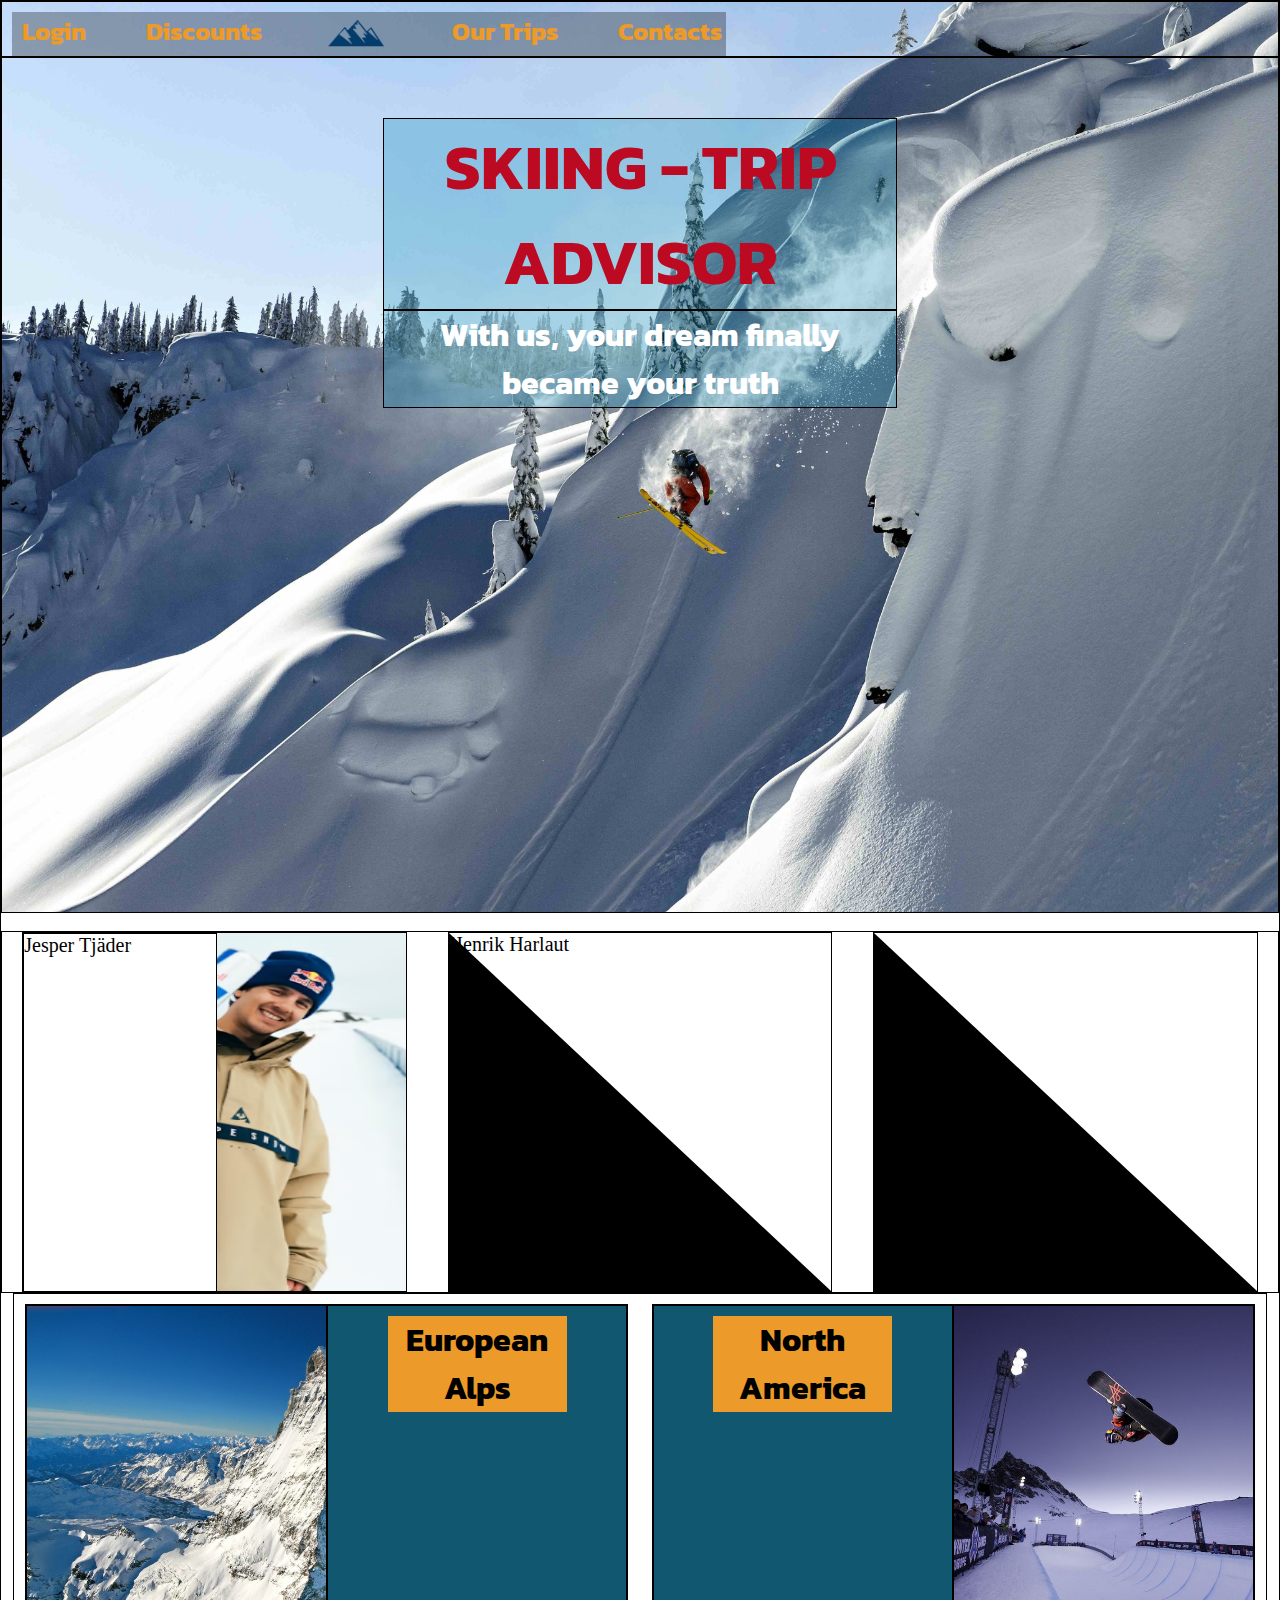
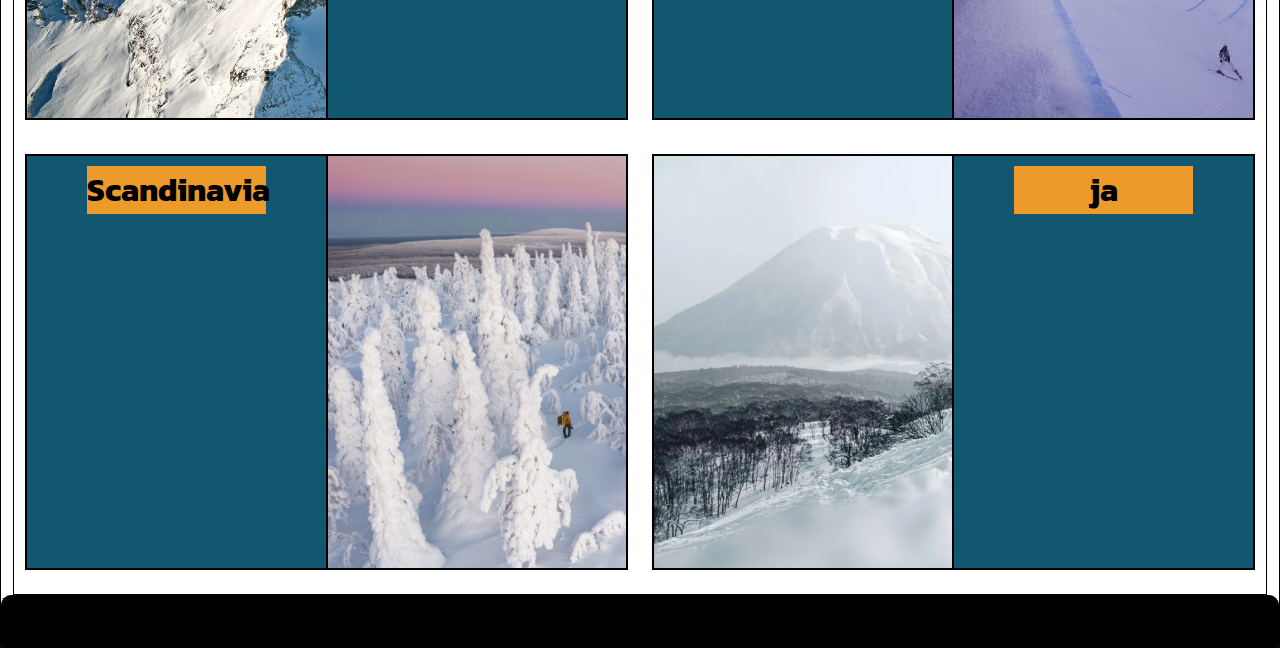
==== commit 54cdfe26: "Add files via upload" ====
--- a/index.html
+++ b/index.html
@@ -49,9 +49,21 @@
 
      <!-- LOGIN POPUp -->
      <div class="modal" id="pop-up-login">
-      <div class="modal-header"><div class="title"><h1>LOGIN</h1></div>
+      <div class="modal-header"><img src="mountain_1-removebg-preview.png" id="nav-img"><div class="title"><h6>TRIP ADVISOR</h6></div >
     <button data-close-button class="close-button">&times;</button></div> 
-    <div class="modal-body">LOGGA IN
+    <div class="login-body">
+    <div class="login-form"><div class="login-form">
+      <h6>Login</h6>
+      <form>
+        <label for="email">e-mail:</label><br>
+        <input type="email" id="email" name="email">
+        <label for="password">Password:</label><br>
+        <input type="password" id="password" name="password"><br><br>
+        <input type="submit" value="Submit">
+      </form>
+      <p>Or Login With Google</p>
+      <button class="google-button"><img src="googlelogo-removebg-preview.png" alt=""></button>
+    </div></div><div class="login-img"></div>
     </div>
      </div>
 <div id="overlay"></div>
--- a/style.css
+++ b/style.css
@@ -8,7 +8,55 @@
   margin: 0;
   padding: 0;
   scroll-behavior: smooth;
-}
+
+}
+
+/* ALL THE FONTS AND TEXT ELEMENTTS */
+
+h1 {
+  font-size: 4em;
+  text-align: center;
+  color: #bb0a21;
+  font-family: "Kanit", sans-serif;
+}
+h2 {
+  font-size: 32px;
+  text-align: center;
+  color: white;
+}
+
+h3 {
+  text-align: center;
+  font-family: "Kanit", sans-serif;
+  font-size: 200%;
+  background-color: #ec9a29;
+  width: 60%;
+  margin-left: auto;
+  margin-right: auto;
+  margin-top: 10px;
+}
+h4 {
+  font-size: 25px;
+  font-family: "Kanit", sans-serif;
+  color: #ec9a29;
+}
+
+h5 {
+  font-size: 4rem;
+  color: white;
+  margin-top: 4vw;
+  font-family: "Kanit";
+}
+
+h6{
+font-size: 1.5em;
+font-family: "Kanit", sans-serif;
+margin-left: 2vw;
+}
+
+/* ------------------------------------- */
+
+
 
 @keyframes hake {
   0% {
@@ -46,6 +94,8 @@
     transform: translate(1px, -2px) rotate(-1deg);
   }
 }
+
+
 
 /* ----------- */
 .modal {
@@ -70,15 +120,25 @@
 .modal-header {
   padding: 10px 15px;
   display: flex;
-  justify-content: space-between;
   align-items: center;
-  border-bottom: 1px solid black;
 }
 
 .modal-header .title {
   font-size: 1.25rem;
   font-weight: bold;
 }
+
+.close-button {
+  font-weight: bold;
+  color: #333;
+  border: none;
+  background: none;
+  cursor: pointer;
+  position: absolute;
+  top: 1rem;
+  right: 1rem;
+}
+
 
 .modal-header .close-button {
   cursor: pointer;
@@ -87,6 +147,7 @@
   background: none;
   font-size: 1.25rem;
   font-weight: bold;
+
 }
 
 .modal-body {
@@ -112,7 +173,7 @@
 
 /* -------------- */
 div {
-  border: 1px;
+  border: 1px solid;
 }
 
 a {
@@ -146,12 +207,6 @@
   flex-wrap: wrap;
 }
 
-h4 {
-  font-size: 25px;
-  font-family: "Kanit", sans-serif;
-  color: #ec9a29;
-}
-
 #nav-img {
   width: 70px;
   transition: all 300ms;
@@ -163,10 +218,258 @@
   animation-iteration-count: infinite;
 }
 
-/* Hide the navigation menu by default */
-
 .nav-menu {
   display: none;
+}
+
+
+
+/* FIRST 100vh AND TITLE */
+
+.title-box {
+  margin-left: auto;
+  margin-right: auto;
+  margin-top: 0vh;
+  height: 100vh;
+  background-image: url(nedladdning.jpg);
+  background-position: top;
+  background-size: cover;
+  background-repeat: no-repeat;
+  padding-top: 10px;
+}
+
+.title-text {
+  margin-top: 60px;
+  display: flex;
+  margin-right: auto;
+  margin-left: auto;
+  justify-content: center;
+  width: 40vw;
+  background-color: rgba(24, 141, 184, 0.3);
+}
+
+#title-motto {
+  margin-top: 0;
+  font-family: "Kanit", sans-serif;
+}
+
+/* _______________________________________________________ */
+
+.our-skiers {
+  display: flex;
+  height: 40vh;
+  margin-top: 2vh;
+}
+
+.skiers {
+  transition: 300ms all;
+  width: 30%;
+  margin-left: auto;
+  margin-right: auto;
+  font-size: 20px;
+  overflow: hidden;
+  background: url("data:image/svg+xml;utf8,<svg xmlns='http://www.w3.org/2000/svg' version='1.1' preserveAspectRatio='none' viewBox='0 0 10 10'> <path d='M0 0 L0 10 L10 10 ' fill='black' /></svg>");
+  background-repeat: no-repeat;
+  background-position: center center;
+  background-size: 100% 100%, auto;
+}
+
+.skiers-text {
+  width: 50%;
+  height: 100%;
+  background-color: white;
+}
+.skiers-pic {
+  width: 50%;
+  height: 100%;
+}
+
+#tjäder {
+  background-image: url(jepser\ .png);
+}
+
+.skiers:hover {
+  transform: scale(1.05);
+  border-radius: 5px;
+  cursor: pointer;
+}
+
+.travel-main {
+  display: flex;
+  height: 100vh;
+  width: 98%;
+  margin-left: auto;
+  margin-right: auto;
+  flex-wrap: wrap;
+  background-color: white;
+}
+
+.travel-dest {
+  width: 48%;
+  height: 46%;
+  margin-left: auto;
+  margin-right: auto;
+  display: flex;
+  transition: 300ms all;
+  background-color: rgb(17, 87, 112);
+}
+
+.travel-dest:hover {
+  transform: scale(1.041);
+  cursor: pointer;
+}
+
+/* EUROPE----------------- */
+#europe {
+  margin-top: 10px;
+  display: flex;
+}
+
+#europe-pic {
+  width: 50%;
+  background-image: url(matterhorn-3019429.jpg);
+  background-size: cover;
+}
+
+#europe-text {
+  width: 50%;
+}
+
+/* AMERICA------------------------------ */
+
+#north-america {
+  margin-top: 10px;
+  display: flex;
+}
+#north-america-pic {
+  width: 50%;
+  background-image: url(How\ To\ Take\ Photographs\ That\ Will\ Make\ You\ \ “Shutter”.jpg);
+  background-size: cover;
+}
+
+#north-america-text {
+  width: 50%;
+}
+
+/* JAPAN------------- */
+
+#japan {
+  margin-top: 10px;
+  display: flex;
+}
+#japan-pic {
+  width: 50%;
+  background-image: url(japaaan.png);
+  background-size: cover;
+}
+
+#japan-text {
+  width: 50%;
+}
+
+/* scandinavia  */
+
+#scandinavia {
+  margin-top: 10px;
+  display: flex;
+}
+#scandinavia-pic {
+  width: 50%;
+  background-image: url(finlad.png);
+  background-size: cover;
+}
+
+#scandinavia-text {
+  width: 50%;
+}
+/* POP UP LOGIN */
+#pop-up-login {
+  z-index: 1000;
+}
+
+.login-body{
+  border: 1px solid red;
+  display: flex;
+  height: 80%;
+}
+
+.login-img{
+  width: 55%;
+  border-top-left-radius: 40px;
+  border-bottom-left-radius: 40px;
+  background-image: url(japaaan.png);
+  background-position: center;
+}
+
+.login-form {
+  padding: 30px;
+  background-color: #f2f2f2;
+  border-top-right-radius: 40px;
+  border-bottom-right-radius: 40px;
+  width: 45%;
+}
+
+.login-form h6 {
+  font-size: 28px;
+  margin-bottom: 30px;
+  color: black;
+}
+
+.login-form input[type="email"]{
+  font-size: 16px;
+  padding: 10px;
+  border: none;
+  border-radius: 20px;
+  background-color: #e6e6e6;
+  margin-bottom: 20px;
+}
+
+
+.login-form input[type="password"] {
+  font-size: 16px;
+  padding: 10px;
+  border: none;
+  border-radius: 20px;
+  background-color: #e6e6e6;
+  margin-bottom: 20px;
+  width: 100%;
+}
+
+.login-form input[type="email"]:focus.login-form input[type="password"]:focus {
+  outline: none;
+  background-color: #d9d9d9;
+}
+
+.login-form input[type="submit"] {
+  font-size: 16px;
+  padding: 10px;
+  border: none;
+  border-radius: 20px;
+  background-color: #008CBA;
+  color: #fff;
+  cursor: pointer;
+  width: 100%;
+}
+
+.google-button{
+  width: 10vw;
+  background-position: center;
+  background-size: cover;
+}
+
+.login-form input[type="submit"]:hover {
+  background-color: #005d82;
+}
+/* ----------- */
+
+footer {
+  border: 1px solid;
+  background-color: black;
+  height: 50px;
+  border-top-right-radius: 10px;
+  border-top-left-radius: 10px;
+  display: flex;
+  position: sticky;
 }
 
 @media screen and (max-width: 900px) {
@@ -174,11 +477,9 @@
     margin: 0;
     padding: 0;
   }
-
   nav {
     display: none;
   }
-  /* Show the navigation menu when the "active" class is added */
   .nav-menu.active {
     display: flex;
     flex-direction: block;
@@ -190,257 +491,45 @@
     background-color: rgba(17, 87, 112, 0.9);
     z-index: 999;
     overflow-y: scroll;
-    width: 97vw;
+    width: 100vw;
     margin-left: 0;
     height: 100vh;
   }
-
   .menu-icon.active {
     width: 100vw;
     margin-top: 0;
   }
-
   ul {
     width: 100vw;
   }
-
   li {
     list-style: none;
     text-align: center;
   }
-
-  h5 {
-    font-size: 4rem;
-    color: white;
-    margin-top: 4vw;
-    font-family: "Kanit";
-  }
-  /* Style the hamburger menu icon */
   .menu-icon {
     display: inline-block;
     cursor: pointer;
     position: relative;
     user-select: none;
-  }
-
-  /* Style the three lines of the hamburger menu icon */
+    margin-left: 10px; 
+  }
   .menu-icon span {
     display: block;
-    width: 33px;
-    height: 4px;
+    width: 50px;
+    height: 6px;
     margin-bottom: 5px;
     position: relative;
     background-color: #fff;
     border-radius: 3px;
     z-index: 1;
   }
-
-  /* Animate the hamburger menu icon when the "active" class is added */
   .menu-icon.active span:nth-child(2) {
     opacity: 0;
   }
-
   .menu-icon.active span:nth-child(1) {
     transform: rotate(45deg) translate(5px, 5px);
   }
-
   .menu-icon.active span:nth-child(3) {
-    transform: rotate(-45deg) translate(5px, -5px);
-  }
-}
-
-/* ------- */
-
-.title-box {
-  margin-left: auto;
-  margin-right: auto;
-  margin-top: 0vh;
-  height: 100vh;
-  background-image: url(nedladdning.jpg);
-  background-position: top;
-  background-size: cover;
-  background-repeat: no-repeat;
-  padding-top: 10px;
-}
-
-.title-text {
-  margin-top: 60px;
-  display: flex;
-  margin-right: auto;
-  margin-left: auto;
-  justify-content: center;
-  width: 40vw;
-  background-color: rgba(24, 141, 184, 0.3);
-}
-
-#title-motto {
-  margin-top: 0;
-  font-family: "Kanit", sans-serif;
-}
-
-h1 {
-  font-size: 4em;
-  text-align: center;
-  color: #bb0a21;
-  font-family: "Kanit", sans-serif;
-}
-
-h2 {
-  font-size: 32px;
-  text-align: center;
-  color: white;
-}
-h3 {
-  text-align: center;
-  font-family: "Kanit", sans-serif;
-  font-size: 200%;
-  background-color: #ec9a29;
-  width: 60%;
-  margin-left: auto;
-  margin-right: auto;
-  margin-top: 10px;
-}
-
-.our-skiers {
-  display: flex;
-  height: 40vh;
-  margin-top: 2vh;
-}
-
-.skiers {
-  transition: 300ms all;
-  width: 30%;
-  margin-left: auto;
-  margin-right: auto;
-  font-size: 20px;
-  overflow: hidden;
-  background: url("data:image/svg+xml;utf8,<svg xmlns='http://www.w3.org/2000/svg' version='1.1' preserveAspectRatio='none' viewBox='0 0 10 10'> <path d='M0 0 L0 10 L10 10 ' fill='black' /></svg>");
-  background-repeat: no-repeat;
-  background-position: center center;
-  background-size: 100% 100%, auto;
-}
-
-.skiers-text {
-  width: 50%;
-  height: 100%;
-  background-color: white;
-}
-.skiers-pic {
-  width: 50%;
-  height: 100%;
-}
-
-#tjäder {
-  background-image: url(jepser\ .png);
-}
-
-.skiers:hover {
-  transform: scale(1.05);
-  border-radius: 5px;
-  cursor: pointer;
-}
-
-.travel-main {
-  display: flex;
-  height: 100vh;
-  width: 98%;
-  margin-left: auto;
-  margin-right: auto;
-  flex-wrap: wrap;
-  background-color: white;
-}
-
-.travel-dest {
-  width: 48%;
-  height: 46%;
-  margin-left: auto;
-  margin-right: auto;
-  display: flex;
-  transition: 300ms all;
-  background-color: rgb(17, 87, 112);
-}
-
-.travel-dest:hover {
-  transform: scale(1.041);
-  cursor: pointer;
-}
-
-/* EUROPE----------------- */
-#europe {
-  margin-top: 10px;
-  display: flex;
-}
-
-#europe-pic {
-  width: 50%;
-  background-image: url(matterhorn-3019429.jpg);
-  background-size: cover;
-  background-position: bot;
-}
-
-#europe-text {
-  width: 50%;
-}
-
-/* AMERICA------------------------------ */
-
-#north-america {
-  margin-top: 10px;
-  display: flex;
-}
-#north-america-pic {
-  width: 50%;
-  background-image: url(How\ To\ Take\ Photographs\ That\ Will\ Make\ You\ \ “Shutter”.jpg);
-  background-size: cover;
-}
-
-#north-america-text {
-  width: 50%;
-}
-
-/* JAPAN------------- */
-
-#japan {
-  margin-top: 10px;
-  display: flex;
-}
-#japan-pic {
-  width: 50%;
-  background-image: url(japaaan.png);
-  background-size: cover;
-}
-
-#japan-text {
-  width: 50%;
-}
-
-/* scandinavia  */
-
-#scandinavia {
-  margin-top: 10px;
-  display: flex;
-}
-#scandinavia-pic {
-  width: 50%;
-  background-image: url(finlad.png);
-  background-size: cover;
-}
-
-#scandinavia-text {
-  width: 50%;
-}
-
-#pop-up-login {
-  z-index: 1000;
-}
-/* ----------- */
-
-footer {
-  border: 1px solid;
-  background-color: black;
-  height: 50px;
-  border-top-right-radius: 10px;
-  border-top-left-radius: 10px;
-  display: flex;
-  position: sticky;
-}
+    transform: rotate(-45deg) translate(10px, -5px);
+  }
+}
